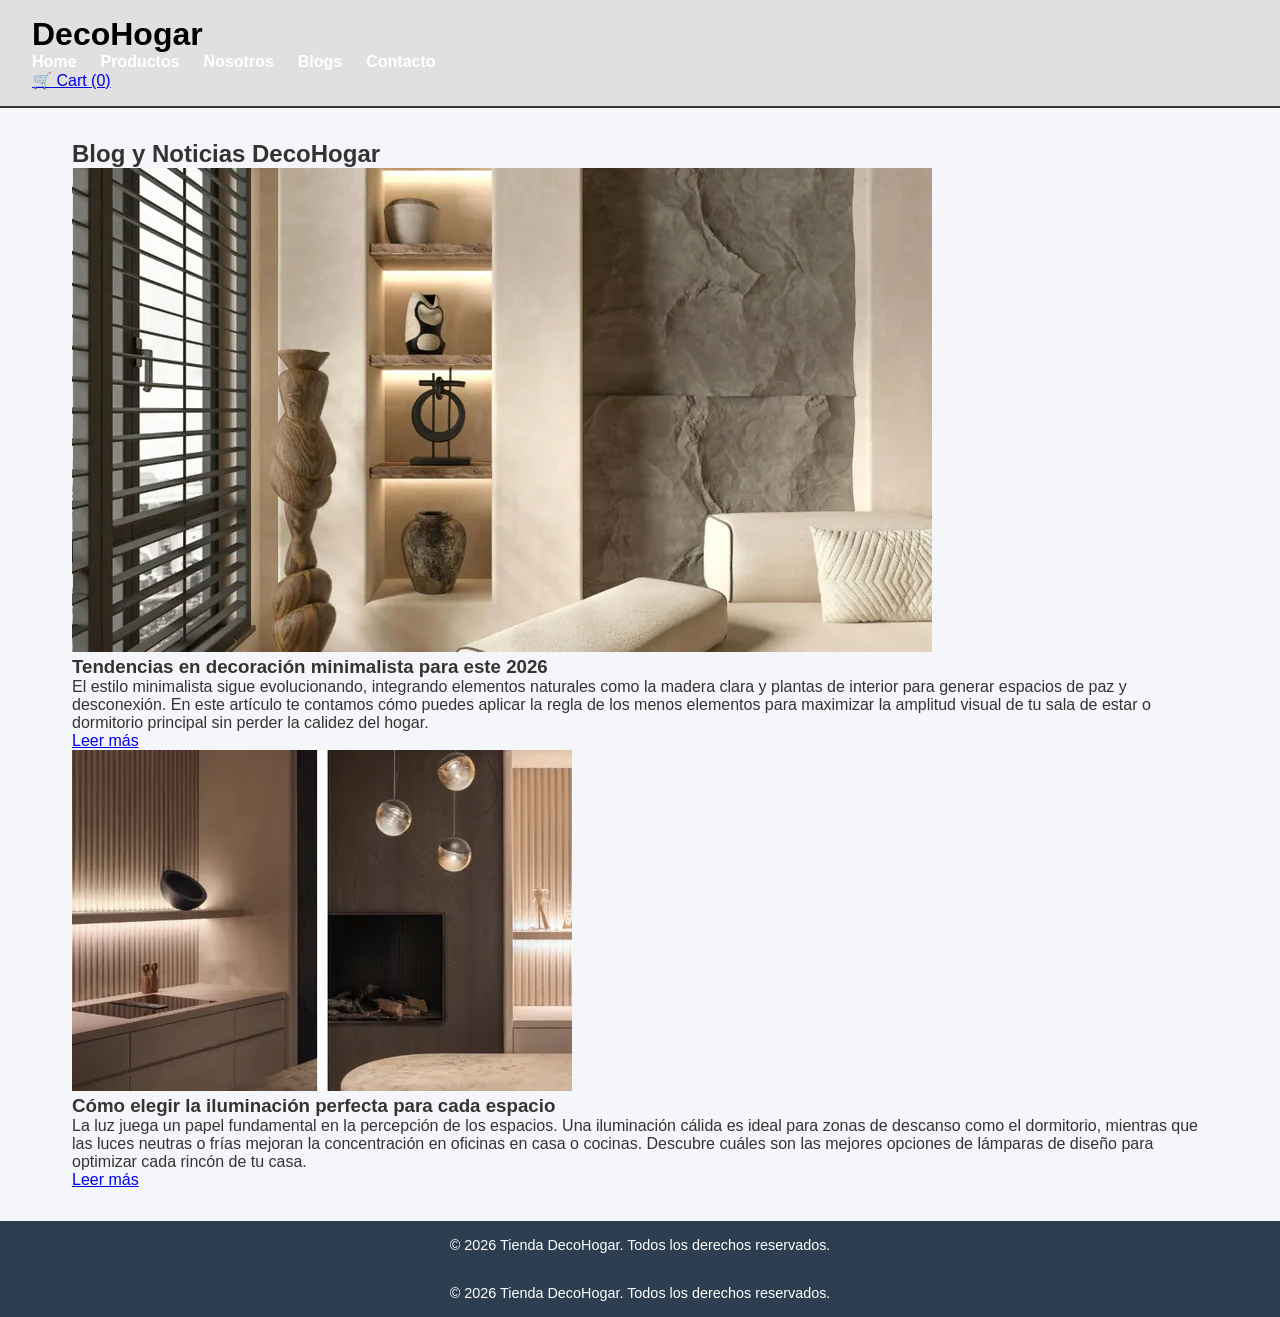
==== blogs.html @ 27e2e85a "Se agregaron htmls Blog, detalleblog1, detalleblog2 y productos" ====
<!DOCTYPE html>
<html lang="es">
<head>
  <meta charset="UTF-8">
  <meta name="viewport" content="width=device-width, initial-scale=1.0">
  <title>Blogs - DecoHogar</title>
  <link rel="stylesheet" href="styles.css">
</head>
<body>
<header>
  <div class="barra-principal">
    <div class="logo-tienda">
      <h1>DecoHogar</h1>
    </div>
    <nav>
      <ul>
        <li><a href="index.html">Home</a></li>
        <li><a href="productos.html">Productos</a></li>
        <li><a href="nosotros.html">Nosotros</a></li>
        <li><a href="blogs.html">Blogs</a></li>
        <li><a href="contacto.html">Contacto</a></li>
      </ul>
    </nav>
    <div class="cart-container">
      <a href="carrito.html">🛒 Cart (0)</a>
    </div>
  </div>
</header>

<main>
  <h2 class="page-title">Blog y Noticias DecoHogar</h2>

  <div class="blog-contenedor">

    <article class="blog-card">
      <img src="img/blog-1.jpg" alt="Tendencias de decoración" class="blog-img">
      <h3>Tendencias en decoración minimalista para este 2026</h3>
      <p class="blog-desc">
        El estilo minimalista sigue evolucionando, integrando elementos naturales como la madera clara y plantas de interior para generar espacios de paz y desconexión. En este artículo te contamos cómo puedes aplicar la regla de los menos elementos para maximizar la amplitud visual de tu sala de estar o dormitorio principal sin perder la calidez del hogar.
      </p>
      <a href="detalle-blog1.html" class="btn-blog1">Leer más</a>
    </article>

    <article class="blog-card">
      <img src="img/blog-2.jpg" alt="Iluminación en el hogar" class="blog-img">
      <h3>Cómo elegir la iluminación perfecta para cada espacio</h3>
      <p class="blog-desc">
        La luz juega un papel fundamental en la percepción de los espacios. Una iluminación cálida es ideal para zonas de descanso como el dormitorio, mientras que las luces neutras o frías mejoran la concentración en oficinas en casa o cocinas. Descubre cuáles son las mejores opciones de lámparas de diseño para optimizar cada rincón de tu casa.
      </p>
      <a href="detalle-blog2.html" class="btn-blog2">Leer más</a>
    </article>

  </div>
</main>

<footer>
  <p>&copy; 2026 Tienda DecoHogar. Todos los derechos reservados.</p>
</footer>

<script src="script.js"></script>
</body>
</html>

<footer>
  <p>&copy; 2026 Tienda DecoHogar. Todos los derechos reservados.</p>
</footer>

<script src="script.js"></script>
</body>
</html>
---- styles.css ----
* {
  margin: 0;
  padding: 0;
  box-sizing: border-box;
  font-family: Arial, sans-serif;
}

body {
  background-color: #f4f6f9;
  color: #333;
  display: flex;
  flex-direction: column;
  min-height: 100vh;
}

header {
  background-color: #e0e0e0;
  color: #000000;
  display: flex;
  justify-content: space-between;
  align-items: center;
  padding: 1rem 2rem;
  border-bottom: 2px solid #333;
}

header .logo h1 {
  font-size: 1.5rem;
  color: #fff;
}
barra-principal{
  display: flex;
  justify-content: space-between;
  align-items: center;
  padding: 1rem 2rem;
  max-width: 1200px;
  margin: 0 auto;
}

nav ul {
  list-style: none;
  display: flex;
  gap: 1.5rem;
}

nav ul li a {
  color: #fff;
  text-decoration: none;
  font-weight: bold;
  transition: color 0.3s;
}

nav ul li a:hover,
nav ul li a.active {
  color: #3498db;
}

.user-actions {
  color: #ecf0f1;
  font-size: 0.9rem;
}

.user-actions a {
  color: #ecf0f1;
  text-decoration: none;
  margin: 0 0.3rem;
}

.user-actions a:hover {
  text-decoration: underline;
}

main {
  flex: 1;
  padding: 2rem;
  max-width: 1200px;
  margin: 0 auto;
  width: 100%;
}

.btn {
  display: inline-block;
  background-color: #3498db;
  color: white;
  padding: 0.6rem 1.2rem;
  border: none;
  border-radius: 4px;
  cursor: pointer;
  text-decoration: none;
  font-size: 1rem;
  transition: background-color 0.3s;
}

.btn:hover {
  background-color: #2980b9;
}

.product-grid {
  display: grid;
  grid-template-columns: repeat(auto-fill, minmax(250px, 1fr));
  gap: 2rem;
  margin-top: 1.5rem;
}

.product-card {
  background: white;
  border: 1px solid #ddd;
  border-radius: 6px;
  padding: 1rem;
  text-align: center;
  box-shadow: 0 2px 5px rgba(0,0,0,0.05);
}

.product-card img {
  max-width: 100%;
  height: 150px;
  object-fit: cover;
  margin-bottom: 1rem;
}

.product-card h3 {
  font-size: 1.1rem;
  margin-bottom: 0.5rem;
}

.product-card span {
  display: block;
  font-weight: bold;
  color: #27ae60;
  margin: 0.8rem 0;
}

.form-container {
  background: white;
  max-width: 450px;
  margin: 2rem auto;
  padding: 2rem;
  border-radius: 8px;
  box-shadow: 0 4px 10px rgba(0,0,0,0.08);
}

.form-container h2 {
  margin-bottom: 1.5rem;
  color: #2c3e50;
  text-align: center;
}

.form-group {
  margin-bottom: 1.2rem;
}

.form-group label {
  display: block;
  margin-bottom: 0.4rem;
  font-weight: bold;
  font-size: 0.9rem;
}

.form-group input,
.form-group textarea {
  width: 100%;
  padding: 0.7rem;
  border: 1px solid #ccc;
  border-radius: 4px;
  font-size: 1rem;
}

.form-container p {
  text-align: center;
  margin-top: 1rem;
  font-size: 0.9rem;
}

footer {
  background-color: #2c3e50;
  color: white;
  text-align: center;
  padding: 1rem;
  margin-top: auto;
  font-size: 0.9rem;
}
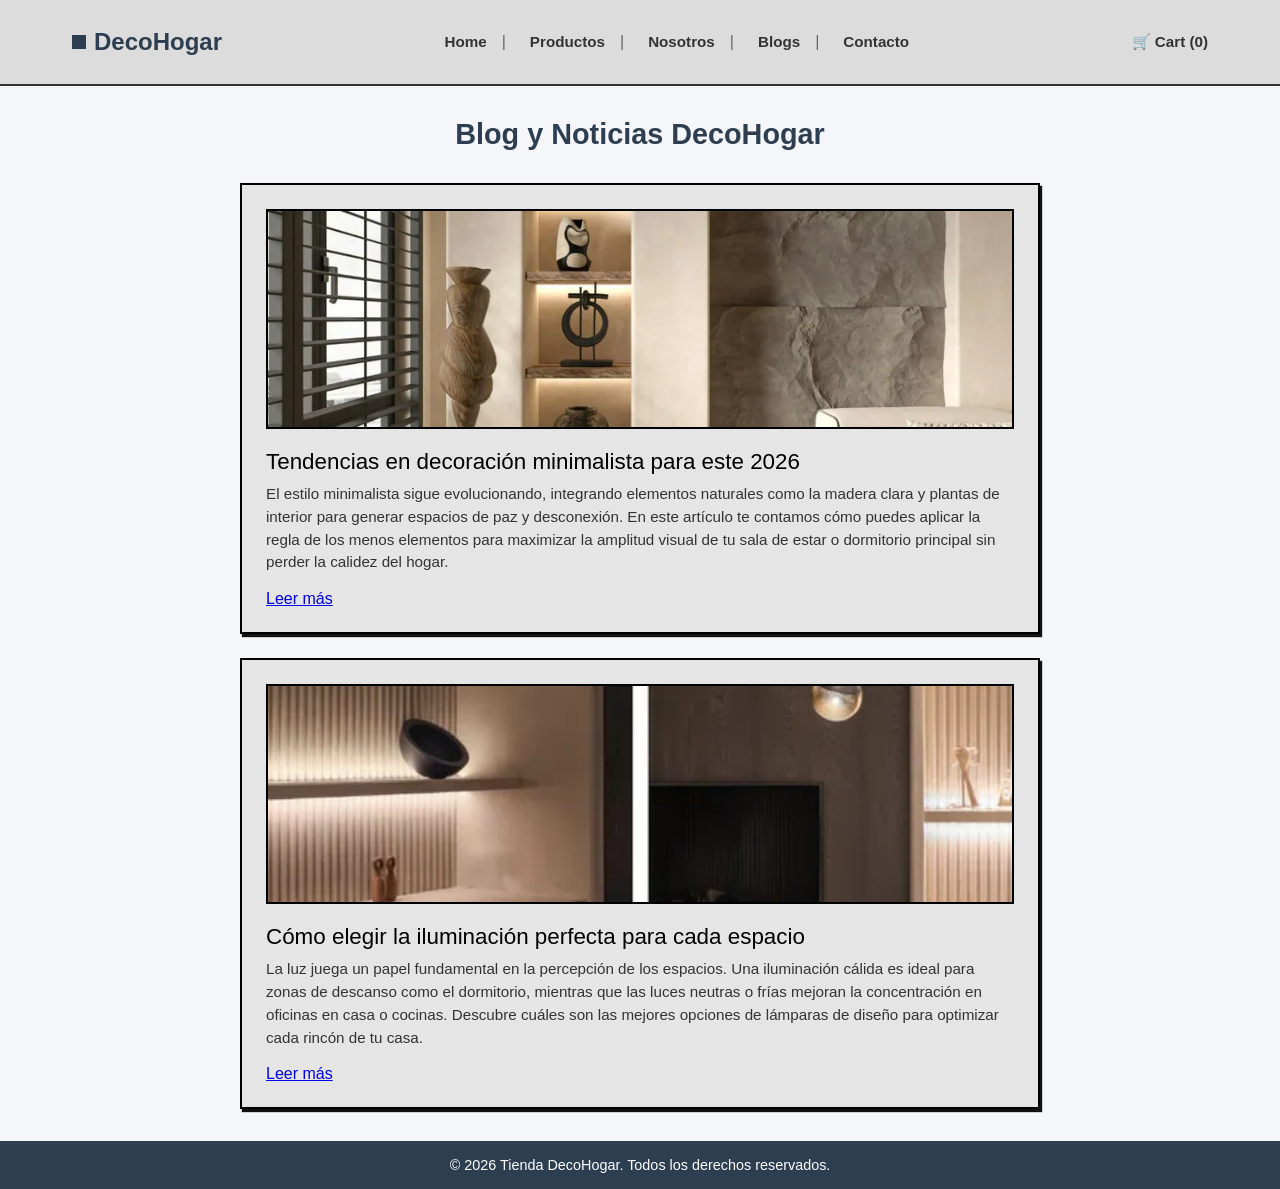
==== commit efe8331a: "Update blogs.html se elimino un duplicado" ====
--- a/blogs.html
+++ b/blogs.html
@@ -56,15 +56,6 @@
 <footer>
   <p>&copy; 2026 Tienda DecoHogar. Todos los derechos reservados.</p>
 </footer>
-
 <script src="script.js"></script>
 </body>
 </html>
-
-<footer>
-  <p>&copy; 2026 Tienda DecoHogar. Todos los derechos reservados.</p>
-</footer>
-
-<script src="script.js"></script>
-</body>
-</html>
--- a/styles.css
+++ b/styles.css
@@ -2,7 +2,7 @@
   margin: 0;
   padding: 0;
   box-sizing: border-box;
-  font-family: Arial, sans-serif;
+  font-family: Arial, Helvetica, sans-serif;
 }
 
 body {
@@ -14,60 +14,125 @@
 }
 
 header {
-  background-color: #e0e0e0;
-  color: #000000;
+  background-color: #dcdcdc;
+  border-bottom: 2px solid #333;
   display: flex;
   justify-content: space-between;
   align-items: center;
-  padding: 1rem 2rem;
-  border-bottom: 2px solid #333;
-}
-
-header .logo h1 {
-  font-size: 1.5rem;
-  color: #fff;
-}
-barra-principal{
+  padding: 12px 30px;
+  width: 100%;
+}
+
+.barra-principal {
   display: flex;
   justify-content: space-between;
   align-items: center;
   padding: 1rem 2rem;
   max-width: 1200px;
   margin: 0 auto;
+  width: 100%;
+}
+
+.header-izq {
+  display: flex;
+  align-items: center;
+  gap: 2.5rem;
+}
+
+.cart-container a {
+  color: #333;
+  text-decoration: none;
+  font-weight: bold;
+  font-size: 0.95rem;
+}
+
+.logo-tienda {
+  display: flex;
+  align-items: center;
+  gap: 8px;
+}
+
+/* Cuadrado de marca en el logo */
+.logo-tienda::before {
+  content: "";
+  display: inline-block;
+  width: 14px;
+  height: 14px;
+  background-color: #2c3e50;
+}
+
+.logo-tienda h1 {
+  font-size: 1.5rem;
+  color: #2c3e50;
+  font-weight: bold;
 }
 
 nav ul {
   list-style: none;
   display: flex;
+  align-items: center;
   gap: 1.5rem;
 }
 
-nav ul li a {
-  color: #fff;
+nav ul li:not(:last-child)::after {
+  content: "|";
+  margin-left: 15px;
+  color: #666;
+  font-weight: normal;
+}
+
+nav ul li a,
+nav ul a {
+  color: #333;
   text-decoration: none;
   font-weight: bold;
-  transition: color 0.3s;
+  font-size: 0.95rem;
+  transition: color 0.3s ease;
 }
 
 nav ul li a:hover,
-nav ul li a.active {
+nav ul li a.active,
+nav ul a:hover,
+nav ul a.active {
   color: #3498db;
 }
 
+.barra-usuario-inferior {
+  width: 100%;
+  max-width: 1200px;
+  margin: 10px auto;
+  padding: 0 20px;
+  display: flex;
+  justify-content: flex-end;
+}
+
+.barra-usuario-inferior .user-actions a {
+  color: #0046ad;
+  text-decoration: underline;
+}
+
 .user-actions {
-  color: #ecf0f1;
+  color: #333;
   font-size: 0.9rem;
 }
 
 .user-actions a {
-  color: #ecf0f1;
-  text-decoration: none;
+  color: #0046ad;
+  text-decoration: underline;
   margin: 0 0.3rem;
+  font-weight: bold;
 }
 
 .user-actions a:hover {
-  text-decoration: underline;
-}
+  color: #3498db;
+}
+
+.cart-icon {
+  color: #333;
+  font-size: 0.95rem;
+  margin-left: 0.5rem;
+}
+
 
 main {
   flex: 1;
@@ -77,71 +142,649 @@
   width: 100%;
 }
 
+.page-title {
+  text-align: center;
+  margin-bottom: 2rem;
+  color: #2c3e50;
+  font-size: 1.8rem;
+}
+
+.catalog-layout {
+  display: flex;
+  gap: 2rem;
+}
+
+.img-tienda-online{
+  height: 280px;
+  width: 100%;
+  object-fit: contain;
+  align-items: center;
+}
+
+.contenedor-tienda {
+  background-color: #e5e5e5;
+  border: 1px solid #ccc;
+  display: flex;
+  justify-content: space-between;
+  align-items: center;
+  padding: 2.5rem;
+  margin-bottom: 2.5rem;
+  border-radius: 6px;
+  gap: 2rem;
+}
+
+.nombre-tienda {
+  flex: 1;
+}
+
+.nombre-tienda h2 {
+  font-size: 2rem;
+  font-weight: lighter;
+  color: #000000;
+  margin-bottom: 1rem;
+}
+
+.nombre-tienda p {
+  font-size: 0.95rem;
+  color: #000;
+  margin-bottom: 1.5rem;
+  line-height: 1.5;
+}
+
+.logo-nombre .nombre{
+  text-align: center;
+  width: 100%;
+}
+.img-logo{
+  height: 200px;
+  width: 100%;
+  object-fit: contain;
+  align-items: center;
+}
+.seccion-login {
+  background-color: #DCDBDB;
+  border: 2px solid #000;
+  width: 100%;
+  max-width: 600px;
+  margin: 2rem auto;
+  padding: 40px 30px;
+  box-shadow: 4px 4px rgba(0, 0, 0, 0.1);
+}
+
+.seccion-login .form-header {
+  background-color: #cccccc;
+  padding: 15px 20px;
+}
+
+.seccion-login .form-header h2 {
+  font-size: 1rem;
+  color: #000;
+  margin: 10px;
+  text-transform: lowercase;
+}
+
+.seccion-login form {
+  padding: 0px;
+  display: flex;
+  flex-direction: column;
+  gap: 40px;
+}
+
+.seccion-login form input {
+  width: 100%;
+  padding: 13px;
+  border: 2px solid #000;
+  background-color: #fff;
+  font-size: 1rem;
+}
+
+.btn-inicio-sesion{
+  width: auto;
+  min-width: 180px;
+  background-color: #fff;
+  color: #000;
+  border: 2px solid #000;
+  padding: 50px;
+  font-weight: lighter;
+  font-size: 1rem;
+  cursor: pointer;
+  text-transform: none;
+  margin: 10px auto 0 auto;
+  box-shadow: #111111 1px 1px 1px;
+}
+
+.seccion-registro .barra-registro {
+  background-color: #cccccc;
+  padding: 15px 20px;
+  display: flex;
+}
+
+.seccion-registro .barra-registro h2 {
+  font-size: 1rem;
+  color: #000;
+  margin: 0;
+  text-transform: none;
+}
+
+.seccion-registro form {
+  padding: 30px;
+  display: flex;
+  flex-direction: column;
+  gap: 60px;
+  width: 100%;
+}
+
+.seccion-registro {
+  background-color: #DCDBDB;
+  border: 2px solid #000;
+  width: 100%;
+  max-width: 600px;
+  margin: 2rem auto;
+  padding: 40px 30px;
+  box-shadow: 4px 4px rgba(0, 0, 0, 0.1);
+}
+
+.region-comuna {
+  border: 2px solid #ccc;
+  background-color: #f9f9f9;
+  padding: 20px;
+  margin-top: 15px;
+  display: flex;
+  flex-direction: column;
+  gap: 15px;
+  width: 100%;
+  max-width: 600px;
+}
+
+label {
+  display: block;
+  font-size: 0.85rem;
+  font-weight: lighter;
+  color: #000;
+  margin-bottom: 5px;
+  text-transform: uppercase;
+  padding: 4px;
+}
+
+input[type="text"],
+input[type="email"],
+input[type="password"],
+input[type="number"],
+select {
+  width: 100%;
+  padding: 4px;
+  border: 2px solid #000;
+  background-color: #fff;
+  font-size: 1rem;
+
+}
+
+.caja-opciones {
+  flex: 1;
+  border: 2px solid #000;
+  background-color: #fff;
+}
+
+.contenedor-filas {
+  display: flex;
+  gap: 15px;
+  width: 100%;
+  margin-top: 15px;
+}
+
+.contenedor-filas .fila-region,
+.contenedor-filas .fila-comuna {
+  flex: 1;
+  margin-top: 0;
+  display: block;
+}
+
+.fila-region {
+  display: flow-root;
+  gap: 10px;
+  align-items: center;
+  margin-top: 10px;
+  width: 100%;
+}
+
+.fila-region select {
+  flex: 1;
+  min-width: 0;
+  padding: 8px;
+  border: 1px solid #000000;
+  font-size: 0.85rem;
+  box-sizing: border-box;
+}
+
+.fila-comuna {
+  display: flow-root;
+  gap: 10px;
+  align-items: center;
+  margin-top: 10px;
+  width: 100%;
+}
+
+.fila-comuna select {
+  flex: 1;
+  min-width: 0;
+  padding: 8px;
+  border: 1px solid #000000;
+  font-size: 0.85rem;
+  box-sizing: border-box;
+}
+
+.btn-registrar {
+  min-width: 170px;
+  padding: 10px;
+  margin: 15px auto 0 auto;
+  display: block;
+  background-color: #fff;
+  color: #000;
+  border: 2px solid #000;
+  font-weight: lighter;
+  font-size: 0.95rem;
+  cursor: pointer;
+  text-transform: none;
+  box-shadow: #111111 2px 3px 1px;
+}
+.detalle-producto-container {
+  max-width: 900px;
+  margin: 0 auto;
+  display: flex;
+  gap: 2rem;
+  background: #fff;
+  padding: 2rem;
+  border: 2px solid #000;
+  box-shadow: #111111 3px 4px 1px;
+}
+
+.detalle-columna-img,
+.detalle-columna-info {
+  flex: 1;
+}
+
+.detalle-columna-info {
+  display: flex;
+  flex-direction: column;
+  justify-content: space-between;
+}
+
+.titulo-detalle {
+  text-align: left;
+  margin-bottom: 0.5rem;
+  font-size: 1.5rem;
+}
+
+.precio-detalle {
+  font-size: 1.3rem;
+  font-weight: bold;
+  display: block;
+  margin-bottom: 1.5rem;
+}
+
+.btn-producto-full{
+  width: 100%;
+  text-align: center;
+}
+
+.filters-sidebar {
+  flex: 0 0 220px;
+  background-color: #ffffff;
+  padding: 1.2rem;
+  border: 1px solid #ddd;
+  border-radius: 6px;
+  height: fit-content;
+}
+
+.filters-sidebar h3 {
+  font-size: 1.1rem;
+  margin-bottom: 1rem;
+  padding-bottom: 0.5rem;
+  border-bottom: 1px solid #eee;
+  color: #2c3e50;
+}
+
+.filter-option {
+  display: flex;
+  align-items: center;
+  gap: 8px;
+  margin-bottom: 0.8rem;
+  font-size: 0.95rem;
+  cursor: pointer;
+}
+
+.product-grid {
+  flex: 20px;
+  display: grid;
+  grid-template-columns: repeat(4, 1fr);
+  gap: 1.5rem;
+}
+
+.product-card {
+  background-color: #e5e5e5;
+  border: 1px solid #e2e2e2;
+  border-radius: 6px;
+  padding: 1rem;
+  display: flex;
+  flex-direction: column;
+  justify-content: space-between;
+  transition: transform 0.2s ease, box-shadow 0.2s ease;
+}
+
+.product-card:hover {
+  transform: translateY(-3px);
+  box-shadow: 0 4px 12px rgba(0, 0, 0, 0.08);
+}
+
+.product-link {
+  text-decoration: none;
+  color: inherit;
+}
+
+.product-img-wrapper img {
+  height: 280px;
+  width: 100%;
+  object-fit: contain;
+  align-items: center;
+}
+
+.product-title {
+  font-size: 1rem;
+  color: #2980b9;
+  margin-bottom: 0.4rem;
+  text-align: center;
+}
+
+.product-desc {
+  font-size: 0.85rem;
+  color: #666;
+  margin-bottom: 0.6rem;
+}
+
+.product-price {
+  display: block;
+  font-size: 1.1rem;
+  font-weight: bold;
+  color: #2c3e50;
+  margin-bottom: 1rem;
+}
+.producto-precio{
+  display: flex;
+  justify-content: space-between;
+  align-items: center;
+  margin-bottom: 1rem;
+  width: 100%;
+}
+
+.producto-precio .product-desc {
+  margin-bottom: 0;
+  font-size: 0.8rem;
+  color: #666;
+}
+
+.producto-precio .product-price {
+  margin-bottom: 0;
+  font-size: 1rem;
+}
+
+.product-detail-container {
+  max-width: 900px;
+  margin: 2rem auto;
+  display: flex;
+  flex-direction: column;
+  gap: 1.5rem;
+  padding: 0 1rem;
+}
+
+.product-card-horizontal {
+  display: flex;
+  align-items: center;
+  gap: 1.5rem;
+  background: #fff;
+  padding: 1.2rem;
+  border: 2px solid #000;
+  box-shadow: #111111 2px 3px 1px;
+}
+
+.product-img-col {
+  flex: 0 0 180px;
+}
+
+.product-img-col img {
+  width: 100%;
+  height: 120px;
+  object-fit: cover;
+  border: 2px solid #000;
+  display: block;
+}
+
+
+.product-info-col {
+  flex: 1;
+  display: flex;
+  flex-direction: column;
+  align-items: flex-start;
+  gap: 0.5rem;
+}
+
+.product-link-text {
+  text-decoration: none;
+  color: inherit;
+}
+
+.product-title {
+  font-size: 1.1rem;
+  color: #000;
+  margin: 0;
+  font-weight: bold;
+}
+
+.product-info-row {
+  display: flex;
+  justify-content: space-between;
+  width: 100%;
+  align-items: center;
+}
+
+.product-desc {
+  font-size: 0.9rem;
+  color: #555;
+  margin: 0;
+}
+
+.product-price {
+  font-weight: bold;
+  font-size: 1.1rem;
+  color: #000;
+}
+
+.product-info-col .btn-producto {
+  min-width: 150px;
+  padding: 8px 12px;
+  margin: 0;
+  display: inline-block;
+  background-color: #fff;
+  color: #000;
+  border: 2px solid #000;
+  font-weight: lighter;
+  font-size: 0.9rem;
+  cursor: pointer;
+  text-transform: none;
+  box-shadow: #111111 2px 3px 1px;
+  text-align: center;
+}
+
+.blog-contenedor {
+  display: flex;
+  flex-direction: column;
+  gap: 1.5rem;
+  max-width: 800px;
+  margin: 0 auto;
+}
+
+.blog-card {
+  background: #e5e5e5;
+  padding: 1.5rem;
+  border: 2px solid #000;
+  box-shadow: #111111 2px 3px 1px;
+}
+
+.blog-card h3 {
+  color: #000;
+  margin-bottom: 0.5rem;
+  font-size: 1.4rem;
+  font-weight: lighter;
+}
+
+.blog-img {
+  width: 100%;
+  height: 220px;
+  object-fit: cover;
+  border: 2px solid #000;
+  margin-bottom: 1rem;
+}
+
+.blog-desc {
+  color: #333;
+  font-size: 0.95rem;
+  line-height: 1.5;
+  margin-bottom: 1rem;
+}
+
+.detalle-blog-img {
+  width: 100%;
+  height: 300px;
+  object-fit: cover;
+  border: 2px solid #000;
+  margin-bottom: 1.5rem;
+}
+
+.texto-seccion {
+  text-align: left;
+  margin-bottom: 1.2rem;
+  line-height: 1.6;
+  color: #000;
+  font-size: 0.95rem;
+}
+
+.product-card .precio{
+  text-align: center;
+  padding: 1.2rem;
+}
+
+.cart-page-container {
+  max-width: 900px;
+  margin: 2rem auto;
+}
+
+.cart-summary {
+  margin-top: 2rem;
+  text-align: right;
+  display: flex;
+  flex-direction: column;
+  align-items: flex-end;
+  gap: 1rem;
+}
+
+.cart-actions {
+  display: flex;
+  gap: 1rem;
+}
+
+.btn-vaciar {
+  background-color: #fff;
+  border-color: #000;
+}
+
 .btn {
   display: inline-block;
-  background-color: #3498db;
-  color: white;
+  background-color: #fff;
+  color: #000;
+  border: 2px solid #000;
   padding: 0.6rem 1.2rem;
-  border: none;
-  border-radius: 4px;
   cursor: pointer;
   text-decoration: none;
   font-size: 1rem;
-  transition: background-color 0.3s;
+  font-weight: lighter;
+  text-align: center;
+  transition: background-color 0.3s ease;
+  box-shadow: #111111 3px 4px 1px;
 }
 
 .btn:hover {
   background-color: #2980b9;
 }
 
-.product-grid {
-  display: grid;
-  grid-template-columns: repeat(auto-fill, minmax(250px, 1fr));
-  gap: 2rem;
-  margin-top: 1.5rem;
-}
-
-.product-card {
-  background: white;
-  border: 1px solid #ddd;
-  border-radius: 6px;
-  padding: 1rem;
-  text-align: center;
-  box-shadow: 0 2px 5px rgba(0,0,0,0.05);
-}
-
-.product-card img {
-  max-width: 100%;
-  height: 150px;
-  object-fit: cover;
-  margin-bottom: 1rem;
-}
-
-.product-card h3 {
-  font-size: 1.1rem;
-  margin-bottom: 0.5rem;
-}
-
-.product-card span {
+.btn-block {
+  width: 100%;
+  margin-top: 0.8rem;
+}
+
+.btn-secondary {
+  background-color: #2c3e50;
+}
+
+.btn-secondary:hover {
+  background-color: #1a252f;
+}
+
+.btn-danger {
+  background-color: #e74c3c;
+  color: white;
+  border: none;
+  padding: 6px 12px;
+  cursor: pointer;
+  border-radius: 3px;
+  font-size: 0.85rem;
+}
+
+.btn-danger:hover {
+  background-color: #c0392b;
+}
+.btn-producto{
+  min-width: 170px;
+  padding: 10px;
+  margin: 0;
+  width: 30%;
+  display: inline-block;
+  background-color: #fff;
+  color: #000;
+  border: 2px solid #000;
+  font-weight: lighter;
+  font-size: 0.95rem;
+  cursor: pointer;
+  text-transform: none;
+  box-shadow: #111111 2px 3px 1px;
+}
+
+.btn-anadir {
+  min-width: 170px;
+  padding: 10px;
+  margin: 15px auto 0 auto;
   display: block;
-  font-weight: bold;
-  color: #27ae60;
-  margin: 0.8rem 0;
+  background-color: #fff;
+  color: #000;
+  border: 2px solid #000;
+  font-weight: lighter;
+  font-size: 0.95rem;
+  cursor: pointer;
+  text-transform: none;
+  box-shadow: #111111 2px 3px 1px;
 }
 
 .form-container {
-  background: white;
-  max-width: 450px;
+  background: #e5e5e5;
+  max-width: 600px;
   margin: 2rem auto;
   padding: 2rem;
   border-radius: 8px;
-  box-shadow: 0 4px 10px rgba(0,0,0,0.08);
+  box-shadow: 0 4px 10px rgba(0, 0, 0, 0.08);
 }
 
 .form-container h2 {
   margin-bottom: 1.5rem;
-  color: #2c3e50;
-  text-align: center;
+  color: #000000;
+  text-align: left;
 }
 
 .form-group {
@@ -156,18 +799,97 @@
 }
 
 .form-group input,
-.form-group textarea {
+.form-group textarea,
+.form-group select {
   width: 100%;
   padding: 0.7rem;
   border: 1px solid #ccc;
   border-radius: 4px;
   font-size: 1rem;
+  background-color: #fff;
+  color: #333;
 }
 
 .form-container p {
   text-align: center;
   margin-top: 1rem;
   font-size: 0.9rem;
+}
+
+.form-container p a {
+  color: #3498db;
+  text-decoration: none;
+  font-weight: bold;
+}
+
+.form-container p a:hover {
+  text-decoration: underline;
+}
+
+.checkbox-grid {
+  display: grid;
+  grid-template-columns: repeat(3, 1fr);
+  gap: 12px 16px;
+  margin-top: 10px;
+}
+
+.checkbox-item {
+  display: flex !important;
+  flex-direction: row !important;
+  align-items: center !important;
+  gap: 8px;
+  cursor: pointer;
+  font-weight: normal;
+  font-size: 0.95rem;
+  margin-bottom: 0;
+}
+
+.checkbox-item input[type="checkbox"] {
+  width: auto;
+  margin: 0;
+  cursor: pointer;
+}
+
+.direcciones-lista {
+  display: flex;
+  flex-direction: column;
+  gap: 12px;
+  margin-top: 5px;
+}
+
+.fila-direccion {
+  border: 1px solid #ddd;
+  padding: 12px;
+  background-color: #f9f9f9;
+  border-radius: 4px;
+  display: flex;
+  flex-direction: column;
+  gap: 8px;
+}
+
+.fila-direccion-header {
+  display: flex;
+  justify-content: space-between;
+  align-items: center;
+  font-size: 0.85rem;
+  font-weight: bold;
+}
+
+
+.mensaje-error {
+  color: #e74c3c;
+  font-size: 0.8rem;
+  margin-top: 4px;
+  display: block;
+}
+
+.alerta-feedback {
+  padding: 10px;
+  margin-bottom: 15px;
+  border-radius: 4px;
+  font-size: 0.85rem;
+  text-align: center;
+  display: none;
 }
 
 footer {
@@ -178,3 +900,22 @@
   margin-top: auto;
   font-size: 0.9rem;
 }
+
+@media (max-width: 768px) {
+  .catalog-layout {
+    flex-direction: column;
+  }
+
+  .filters-sidebar {
+    width: 100%;
+  }
+
+  .checkbox-grid {
+    grid-template-columns: repeat(2, 1fr);
+  }
+
+  .barra-principal {
+    flex-direction: column;
+    gap: 15px;
+  }
+}
